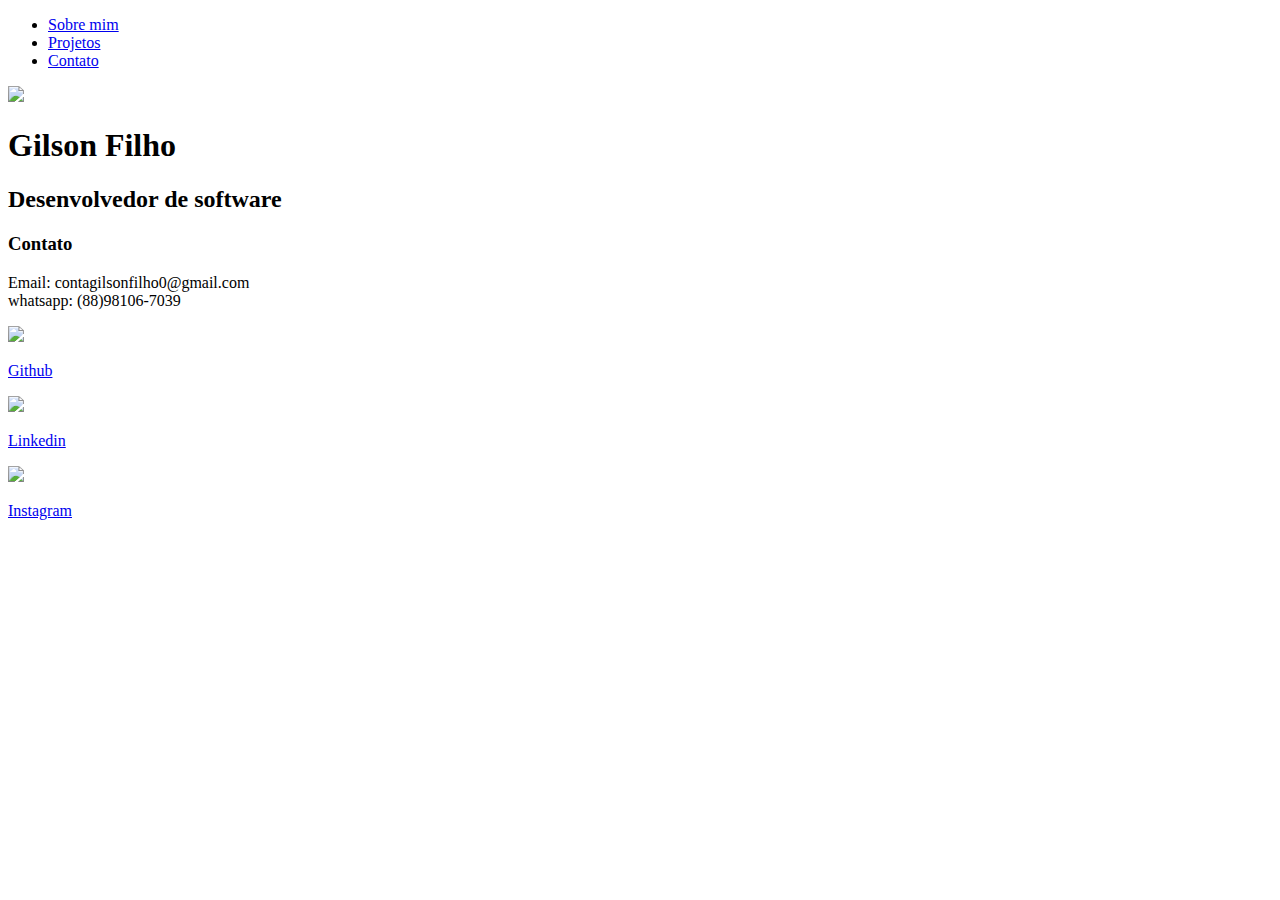
==== contato.html @ bf00db6c "Create contato.html" ====
<!DOCTYPE html>
<html>
    <head>
        <title>Gilson Filho</title>
        <meta charset="utf-8">
        <link rel="stylesheet" href="index.css">
    </head>

    <body>
        <div class="container">
            <nav>
                <ul>
                    <li>
                        <a href="index.html">Sobre mim</a>
                    </li>
                    <li>
                        <a href="projetos.html">Projetos</a>
                    </li>
                    <li>
                        <a href="contato.html">Contato</a>
                    </li>
                </ul>
            </nav>
    
            <header>
                <div class="centralizar">
                    <img src="./imagens/20231110_201209.jpg">
                </div>
                <h1>Gilson Filho</h1>
                <h2>Desenvolvedor de software</h2>
            </header>
    
            <main>
                <section>
                    <h3>Contato</h3>
                    <p>
                        Email: contagilsonfilho0@gmail.com<br>
                        whatsapp: (88)98106-7039
                    </p>
                </section>
            </main>
    
            <footer>
                <a href="https://github.com/Gilsonfilho1" target="_blank" rel="noopener noreferrer">
                    <img src="./imagens/github.svg"></img>
                    <p>Github</p>
                </a>
                <a href="https://www.linkedin.com/in/gilson-filho-a6916722b/" target="_blank" rel="noopener noreferrer">
                    <img src="./imagens/linkedin.svg"></img>
                    <p>Linkedin</p>
                </a>
                <a href="https://www.instagram.com/gilson.filhodm/" target="_blank" rel="noopener noreferrer">
                    <img src="./imagens/instagram.svg"></img>
                    <p>Instagram</p>
                </a>
            </footer>
        </div>
        

    </body>
</html>
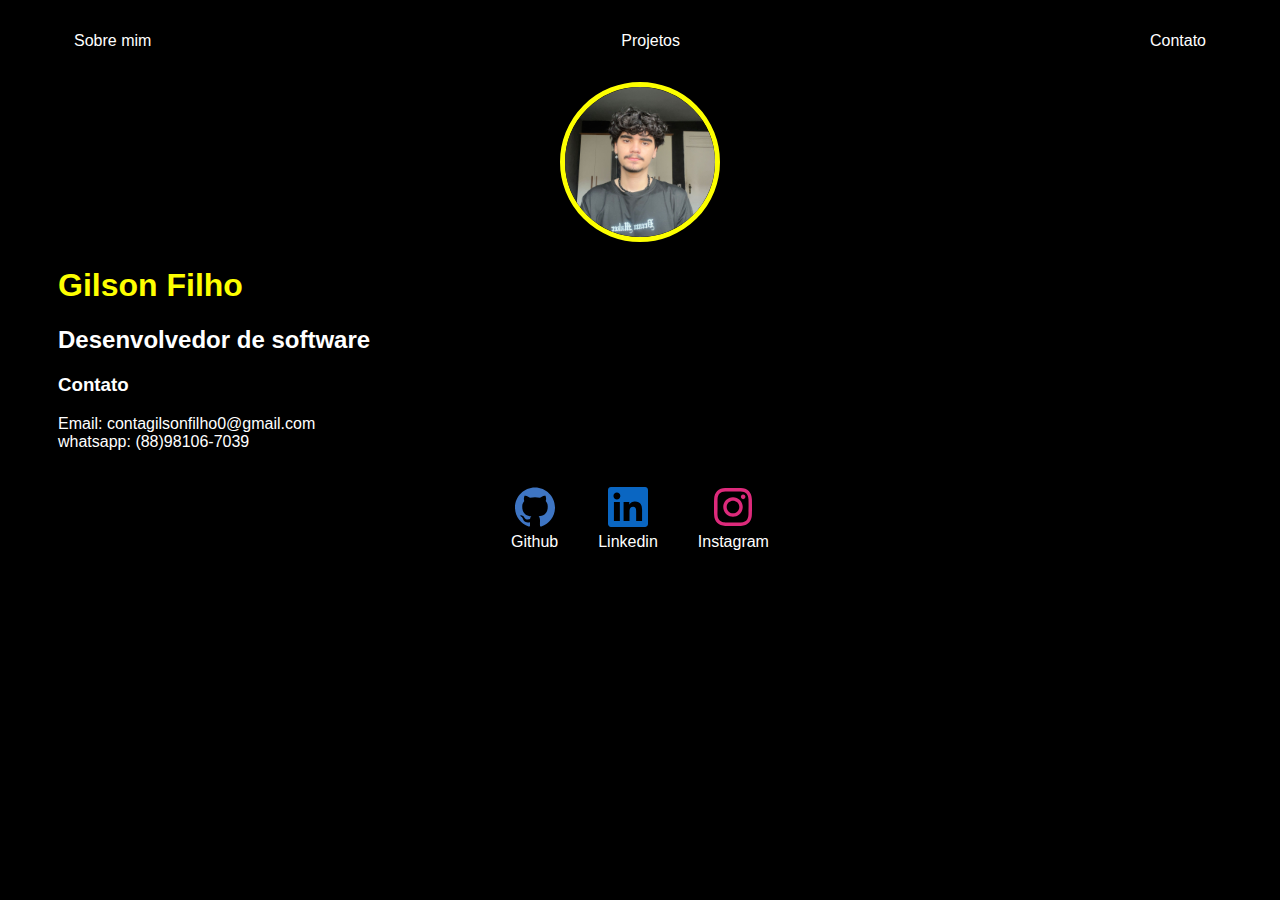
==== commit e31b5437: "Update contato.html" ====
--- a/contato.html
+++ b/contato.html
@@ -24,7 +24,7 @@
     
             <header>
                 <div class="centralizar">
-                    <img src="./imagens/20231110_201209.jpg">
+                    <img src="./imagens/imagem.jpeg">
                 </div>
                 <h1>Gilson Filho</h1>
                 <h2>Desenvolvedor de software</h2>
--- a/index.css
+++ b/index.css
@@ -0,0 +1,67 @@
+body {
+    color: white;
+    background-color: black;
+    font-family: Arial, Helvetica, sans-serif;
+}
+
+ul {
+    display: flex;
+    justify-content: space-between;
+    list-style-type: none;
+    align-items: center;
+    padding: 16px;
+}
+
+a {
+    color: white;
+    text-decoration: none;
+}
+
+header img {
+    width: 150px;
+    height: 150px;
+    border-radius: 50%;
+    border: 5px solid #fdff00;
+}
+
+.centralizar {
+    text-align: center;
+}
+
+h1 {
+    color: #fdff00;
+}
+
+footer img {
+    width: 40px;
+    height: 40px;
+}
+
+footer {
+    display: flex;
+    justify-content: center;
+}
+
+#git {
+    width: 50px;
+    height: 50px;
+    display: flex;
+    justify-content: center;
+}
+
+footer a {
+    margin: 20px;
+    text-align: center;
+}
+
+footer p {
+    margin-top: 2px;
+}
+
+.container {
+    padding: 0px 50px;
+}
+
+nav a:hover {
+    color:#fdff00; 
+}
